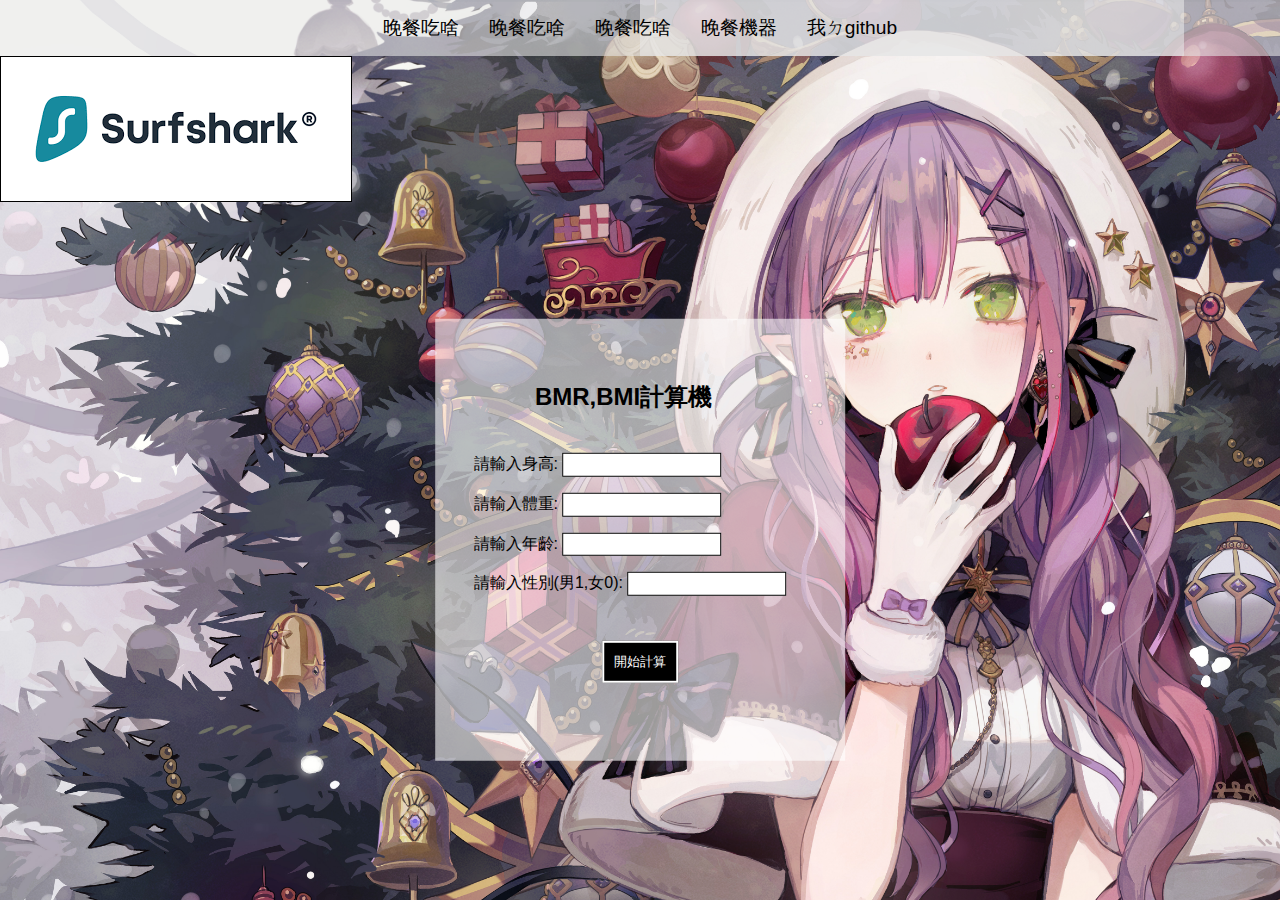
==== html/html/index.html @ 95e1462e "12/15" ====
<!DOCTYPE html>
<html lang="en">
<head>
    <meta charset="UTF-8">
    <meta http-equiv="X-UA-Compatible" content="IE=edge">
    <meta name="viewport" content="width=device-width, initial-scale=1.0">
    <title>計算機概論期末報告</title>
    <link rel="stylesheet" href="style.css">
    <script src="script.js" defer></script>
</head>
<body>
    <nav class="float-nav-outer" id = "main">
        <ul class="float-nav">
            <li><a href="https://www.youtube.com/watch?v=dQw4w9WgXcQ&ab_channel=RickAstley">晚餐吃啥</a></li>
            <li><a href="https://www.youtube.com/watch?v=dQw4w9WgXcQ&ab_channel=RickAstley">晚餐吃啥</a></li>
            <li><a href="https://www.youtube.com/watch?v=dQw4w9WgXcQ&ab_channel=RickAstley">晚餐吃啥</a></li>
            <li><a href="https://lhy5s2qzinvbaoq8wqrqog.on.drv.tw/dinner00/">晚餐機器</a></li>
            <li><a href="https://github.com/HenryLiou1226/FCU_hw/tree/master/html">我ㄉgithub</a></li>
        </ul>
    </nav>
    <div class="img">
        <a href="https://www.youtube.com/watch?v=dQw4w9WgXcQ&ab_channel=RickAstley"><img src="goodvpn.png"></a>
    </div>
    <div class="wrapper">
        <table width="300" height="80">
            <tr><td align="center"><h2>BMR,BMI計算機</h2></td></tr>
        </table>  
        <p>請輸入身高:
            <input type="text" id="height"><br><span id="height_error"></span>
        </p>
        <p>請輸入體重:
            <input type="text" id="weight"><br><span id="weight_error"></span>
        </p>
        <p>請輸入年齡:
            <input type="text" id="age"><br><span></span>
        </p>
        <p>請輸入性別(男1,女0):
            <input type="text" id="sex"><br><span></span>
        </p>
        
        <button id="btn">開始計算</button>
        <h3 id="output"></h3>
        <button id = "refresh" onclick="location.reload();">重制頁面</button>
        <div class="img3">
            <a><img id = "gif1" src="gif4.gif"></a>
        </div>
    </div>
    
</body>
</html>
---- html/html/style.css ----
body{
    height: 100%;
    padding: 0;
    margin: 0;
    font-family: Arial, Helvetica, sans-serif;
    background-image: url(nice.jpg);
    background-repeat: no-repeat;
    background-attachment: fixed;
    background-position: center;
    background-size: cover;
}
nav > ul {
    background-color: rgb(230, 230, 230, 0.6);
    list-style: none;   /* 移除項目符號 */
    margin: 0;
    padding: 0;
}
nav a {
    color: inherit; /* 移除超連結顏色 */
    display: block; /* 讓 <a> 填滿 <li> */
    font-size: 1.2rem;
    padding: 15px;
    text-decoration: none;  /* 移除超連結底線 */
}
nav a:hover {
    background-color: rgb(115, 115, 115, 0.6);
    color: white;
}
.float-nav-outer {
    background-color: rgb(230, 230, 230, 0.6);
    overflow: hidden;
    
}
.float-nav {
    position: relative;
    left: 50%;
    float: left;
}

.float-nav > li {
    float: left;
    position: relative;
    right: 50%;
}

span{
    color: red;
}
.img{
    float: left;
    top: -40%;
    width: 350px;
    height: 144px;
    border: 1px solid rgb(0, 0, 0);
}
.img2{
    float: right;
    width: 350px;
    height: 144px;
    border: 1px solid rgb(0, 0, 0);
}
.img3{
    position: absolute;
    top: -40%;
    left: 50%;
    transform:translate(-50%,0%);
}
.wrap{
    margin:0 auto;
}
.wrapper{
    position: absolute;
    top: 60%;
    left: 50%;
    transform:translate(-50%, -50%);
    padding: 3%;
    color: rgb(0, 0, 0);
    background-color: rgba(255, 255, 255, 0.6);
    background-blend-mode: multiply;

}
input{
    outline: none;
    border: none;
    width: 45%;
    padding: 1%;
    border: 1px solid rgb(0, 0, 0);
}
button{
    color: rgb(255, 255, 255);
    padding: 3%;
    border: 2px solid white;
    background: black;
    display: block;
    position: relative;
    margin-top: 20%;
    left: 50%;
    transform: translate(-50%,-50%);
    cursor: pointer;    
}
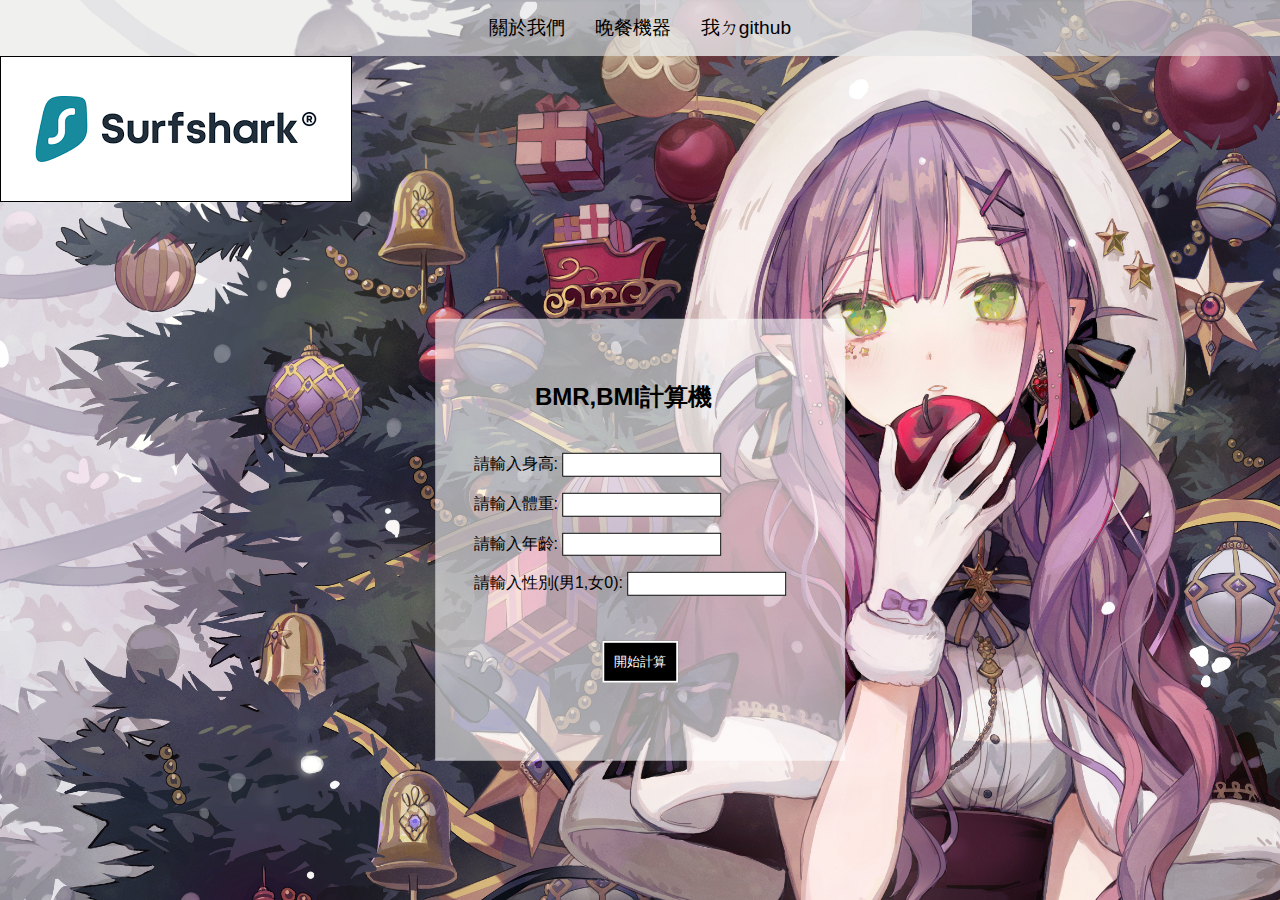
==== commit 4737b90f: "12/25" ====
--- a/html/html/index.html
+++ b/html/html/index.html
@@ -11,9 +11,7 @@
 <body>
     <nav class="float-nav-outer" id = "main">
         <ul class="float-nav">
-            <li><a href="https://www.youtube.com/watch?v=dQw4w9WgXcQ&ab_channel=RickAstley">晚餐吃啥</a></li>
-            <li><a href="https://www.youtube.com/watch?v=dQw4w9WgXcQ&ab_channel=RickAstley">晚餐吃啥</a></li>
-            <li><a href="https://www.youtube.com/watch?v=dQw4w9WgXcQ&ab_channel=RickAstley">晚餐吃啥</a></li>
+            <li><a href="https://kvtqqntz9luidlolupbhow.on.drv.tw/html0/">關於我們</a></li>
             <li><a href="https://lhy5s2qzinvbaoq8wqrqog.on.drv.tw/dinner00/">晚餐機器</a></li>
             <li><a href="https://github.com/HenryLiou1226/FCU_hw/tree/master/html">我ㄉgithub</a></li>
         </ul>
@@ -45,6 +43,5 @@
             <a><img id = "gif1" src="gif4.gif"></a>
         </div>
     </div>
-    
 </body>
 </html>